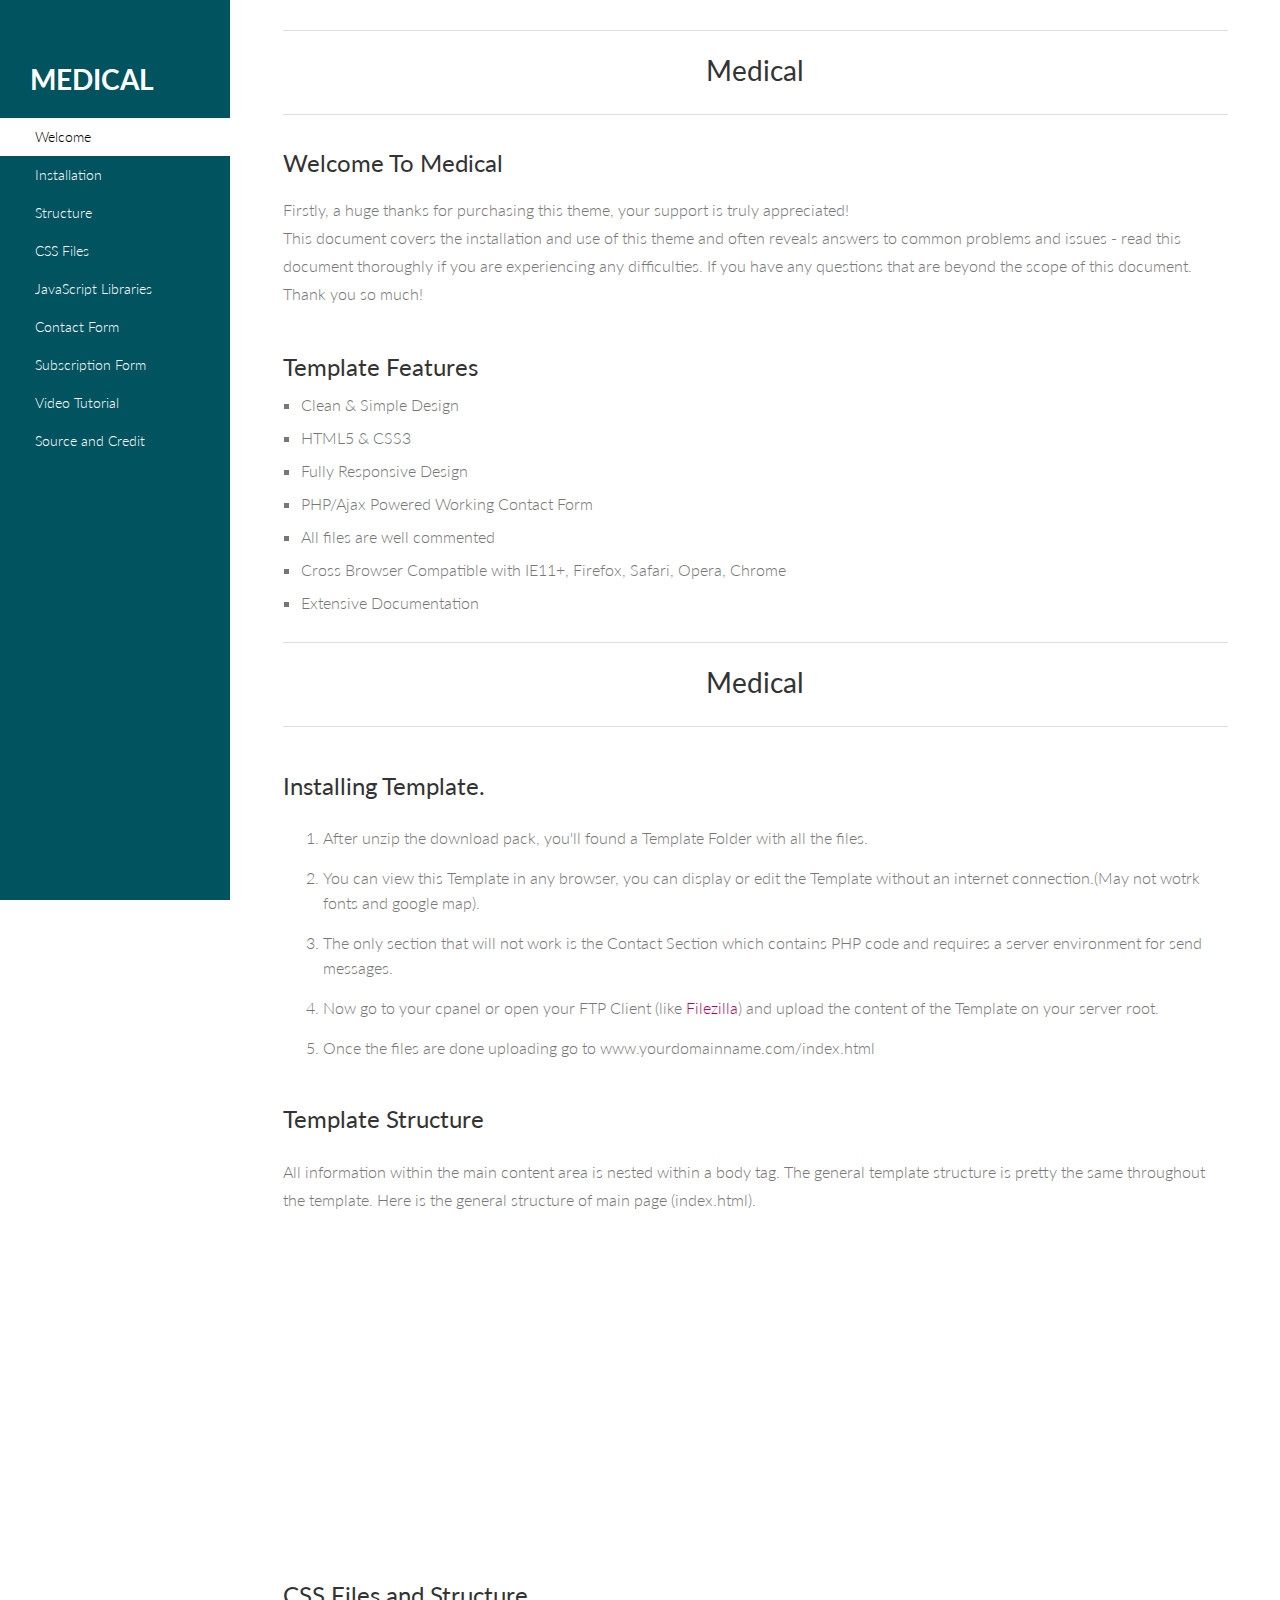
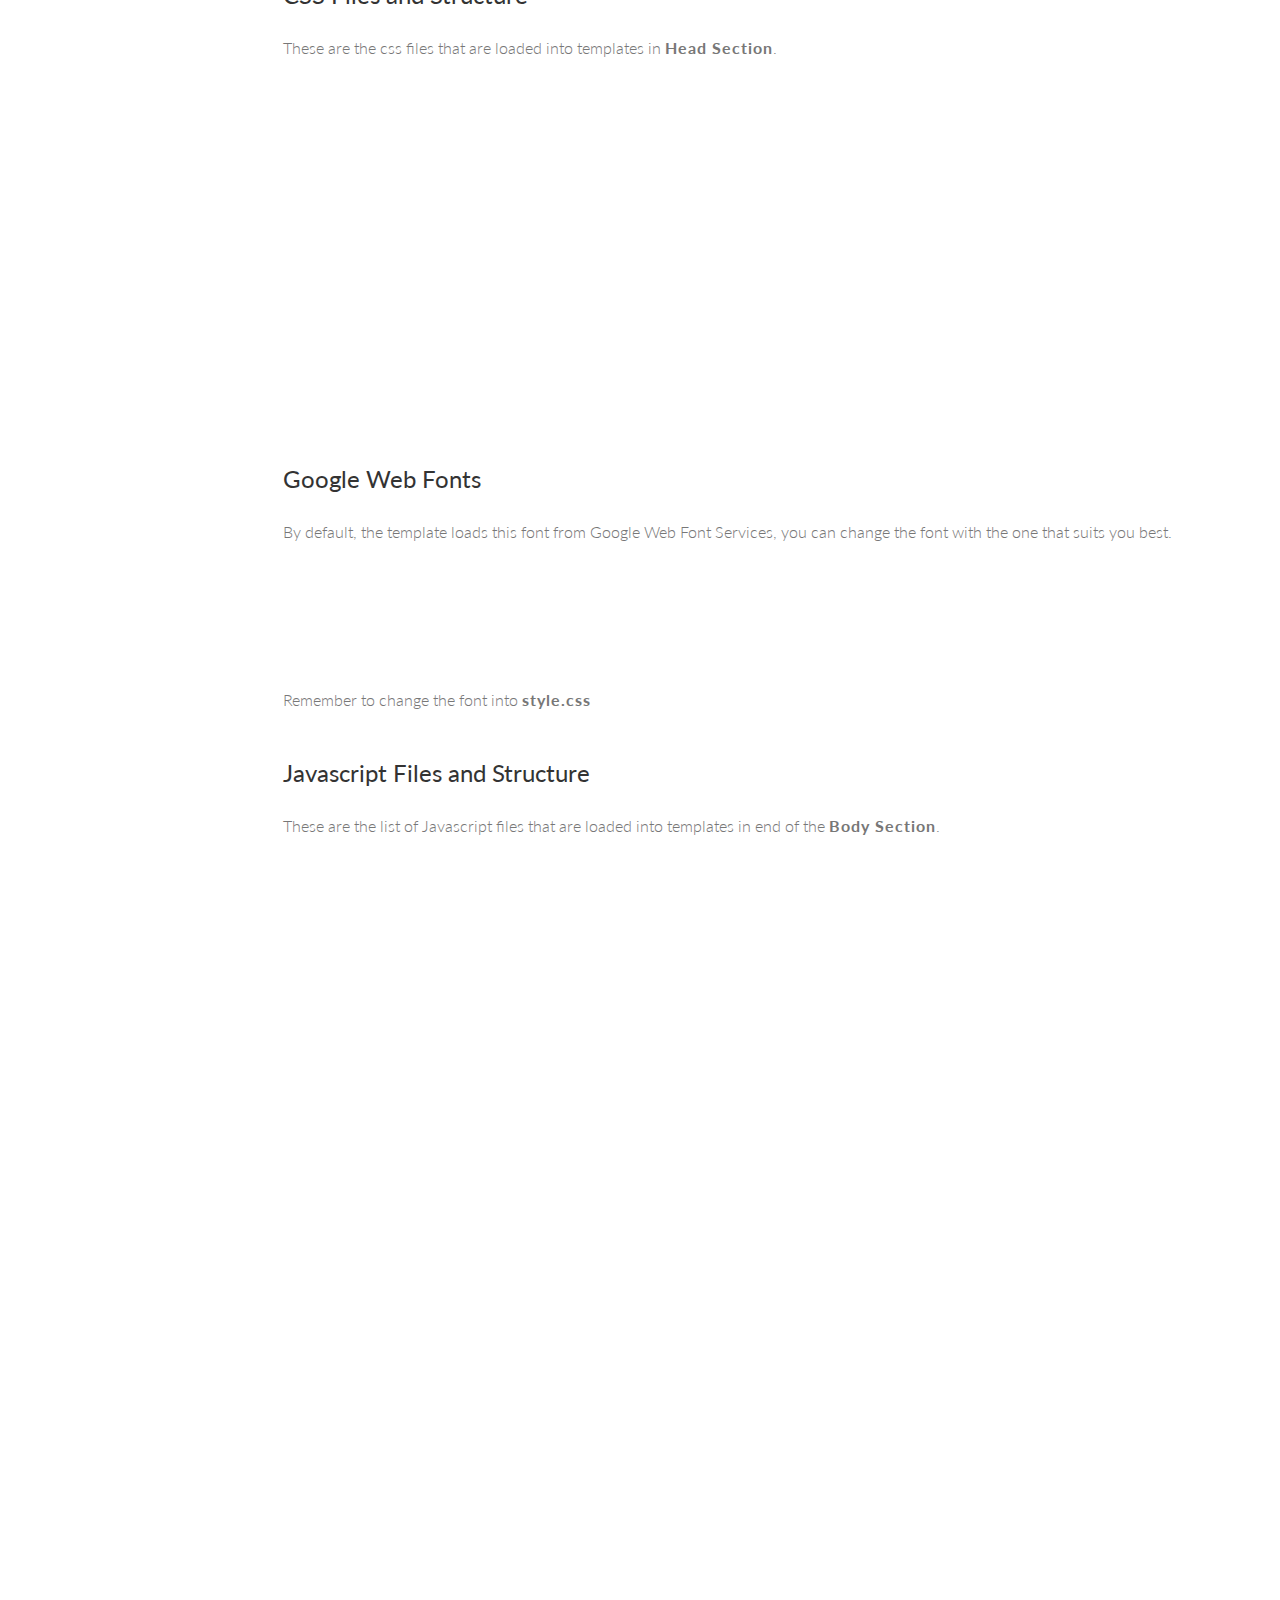
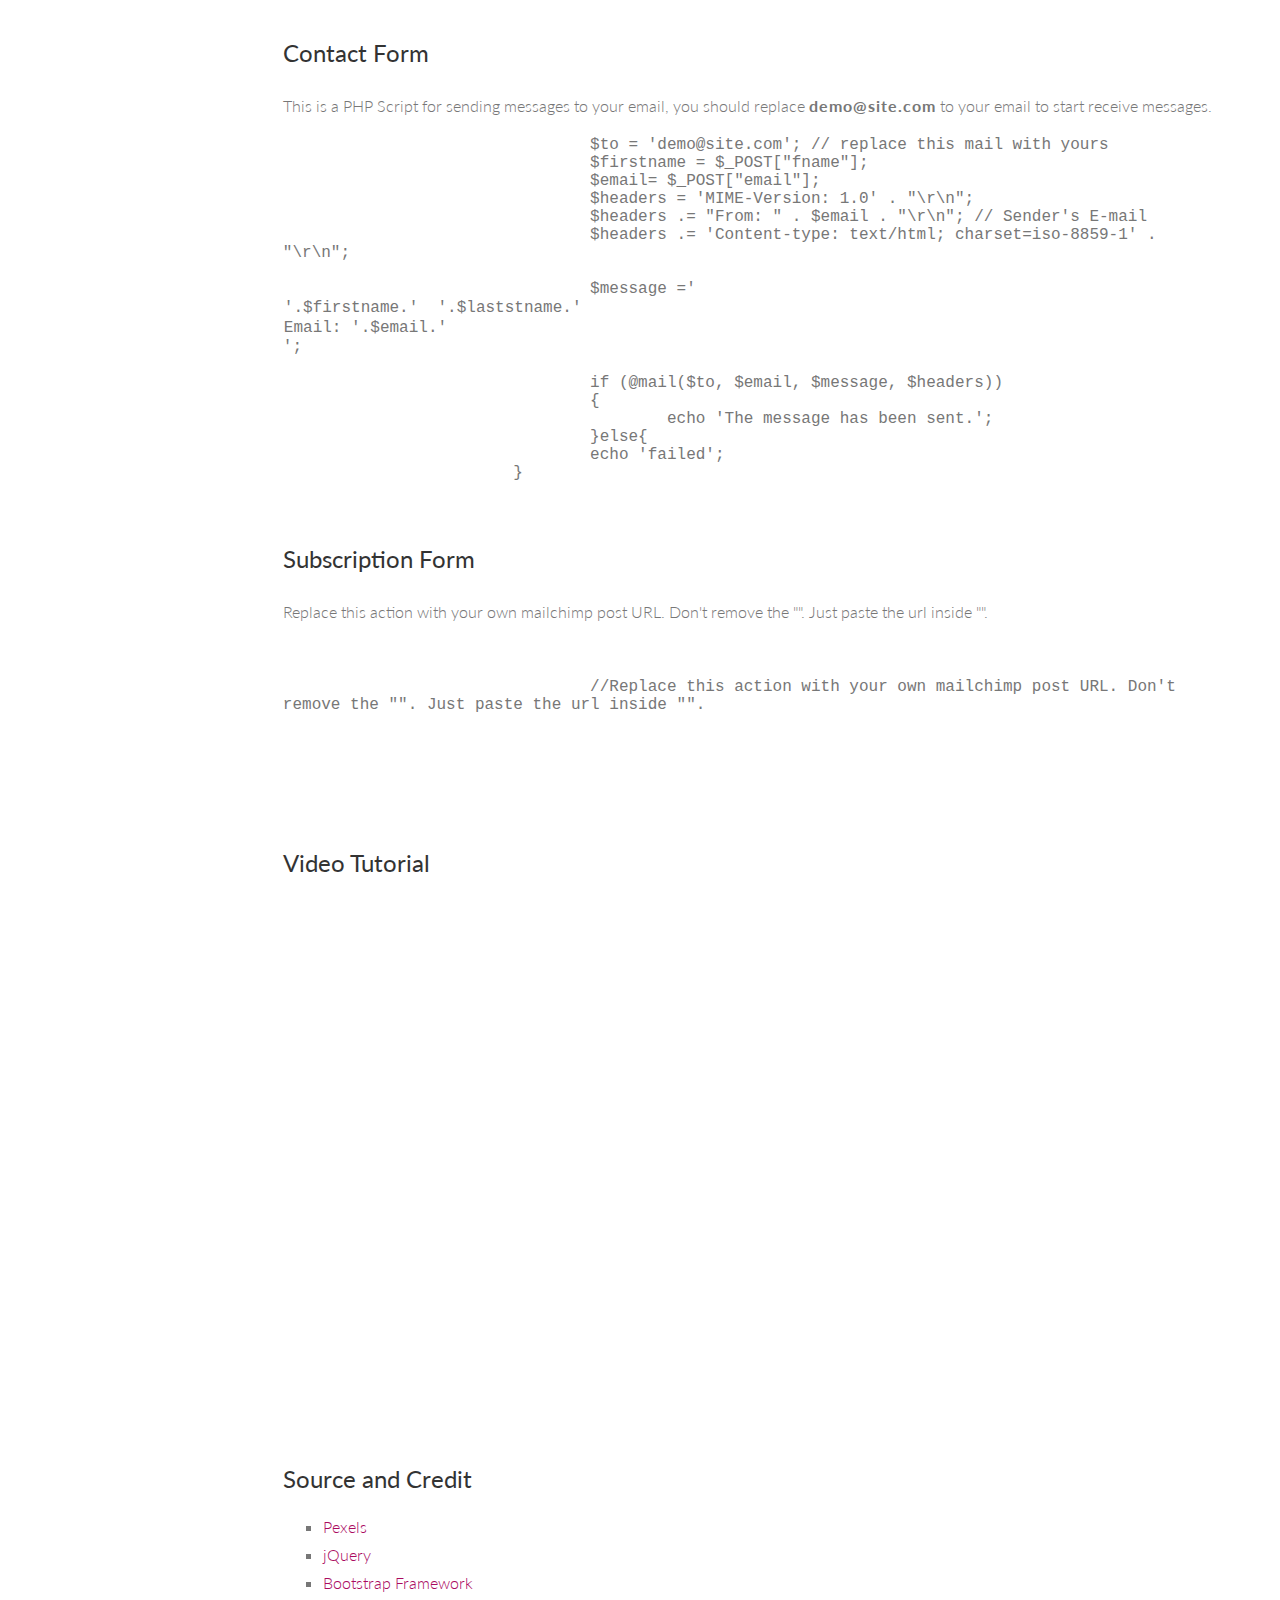
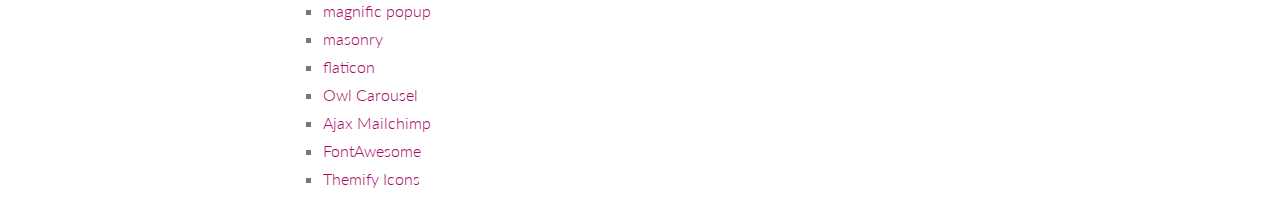
==== Doc/index.html @ 0fb0190c "11" ====
<!DOCTYPE html>
<html class="no-js">
<head>
	<meta charset="utf-8">
	<title>Medical</title>
	<meta name="description" content="">
	<meta name="viewport" content="width=device-width, initial-scale=1">
	<link href='http://fonts.googleapis.com/css?family=Lato:300,400,700' rel='stylesheet'>
	<!-- Syntax Highlighter -->
	<link rel="stylesheet" type="text/css" href="syntax-highlighter/styles/shCore.css" media="all">
	<link rel="stylesheet" type="text/css" href="syntax-highlighter/styles/shThemeDefault.css" media="all">
	<!-- Font Awesome CSS-->
	<link rel="stylesheet" href="css/font-awesome.min.css">
	<!-- Normalize/Reset CSS-->
	<link rel="stylesheet" href="css/normalize.min.css">
	<link rel="stylesheet" href="css/main.css">
</head>

<body id="welcome">
<aside class="left-sidebar">
<div class="logo">
	<a href="#welcome">
		<h1>Medical</h1>
	</a>
</div>
<nav class="left-nav">
	<ul id="nav">
		<li class="current"><a href="#welcome">Welcome</a></li>
		<li><a href="#installation">Installation</a></li>
		<li><a href="#tmpl-structure">Structure</a></li>
		<li><a href="#css-structure">CSS Files</a></li>
		<li><a href="#javascript">JavaScript Libraries</a></li>
		<li><a href="#contact-form">Contact Form</a></li>
		<li><a href="#subscription-form">Subscription Form</a></li>
		<li><a href="#video">Video Tutorial</a></li>
		<li><a href="#credit">Source and Credit</a></li>
	</ul>
</nav>
</aside>
<!-- Main Wrapper -->
<div id="main-wrapper">
<div class="main-content">
	<section id="welcome">
		<div class="content-header">
			<h1>Medical</h1>
		</div>
		<div class="welcome">
			<h2 class="twenty">Welcome To Medical</h2>
			<p>Firstly, a huge thanks for purchasing this theme, your support is truly appreciated!</p>
			<p>This document covers the installation and use of this theme and often reveals answers to common problems and issues - read this document thoroughly if you are experiencing any difficulties. If you have any questions that are beyond the scope of this document. Thank you so much!</p>
		</div>
		<div class="features">
			<h2 class="twenty">Template Features</h2>
			<ul>
				<li>Clean &amp; Simple Design</li>
				<li>HTML5 &amp; CSS3</li>
				<li>Fully Responsive Design</li>
				<li>PHP/Ajax Powered Working Contact Form</li>
				<li>All files are well commented</li>
				<li>Cross Browser Compatible with IE11+, Firefox, Safari, Opera, Chrome</li>
				<li>Extensive Documentation</li>
			</ul>
		</div>
	</section>
	<section id="installation">
		<div class="content-header">
			<h1>Medical</h1>
		</div>
		<h2 class="title">Installing Template.</h2>
		<div class="section-content">
			<ol>
				<li>After unzip the download pack, you'll found a Template Folder with all the files.</li>
				<li>You can view this Template in any browser, you can display or edit the Template without an internet connection.(May not wotrk fonts and google map).</li>
				<li>The only section that will not work is the Contact Section which contains PHP code and requires a server environment for send messages.</li>
				<li>Now go to your cpanel or open your FTP Client (like <a target="_blank" href="https://filezilla-project.org/download.php">Filezilla</a>) and upload the content of the Template on your server root.</li>
				<li>Once the files are done uploading go to www.yourdomainname.com/index.html</li>
			</ol>
		</div>
	</section>
	<section id="tmpl-structure">
		<h2 class="title">Template Structure</h2>
		<p class="fifteen">All information within the main content area is nested within a body tag. The general template structure is pretty the same throughout the template. Here is the general structure of main page (index.html).</p>
		<pre class="brush: html">

			<header class="header_area"></header>
				<main class="site-main">
					<section class="section"></section>
					<section class="section"></section>
					<section class="section"></section>
				</main>
			<footer class="footer"></footer>

		</pre>
	</section>
	<section id="css-structure">
		<h2 class="title">CSS Files and Structure</h2>
		<p class="fifteen">These are the css files that are loaded into templates in <strong>Head Section</strong>.</p>
		<pre class="brush: html">
		

		<!-- CSS here -->

		<link rel="stylesheet" href="assets/css/bootstrap.min.css">
		<link rel="stylesheet" href="assets/css/owl.carousel.min.css">
		<link rel="stylesheet" href="assets/css/slicknav.css">
		<link rel="stylesheet" href="assets/css/flaticon.css">
		<link rel="stylesheet" href="assets/css/gijgo.css">
		<link rel="stylesheet" href="assets/css/animate.min.css">
		<link rel="stylesheet" href="assets/css/animated-headline.css">
		<link rel="stylesheet" href="assets/css/magnific-popup.css">
		<link rel="stylesheet" href="assets/css/fontawesome-all.min.css">
		<link rel="stylesheet" href="assets/css/themify-icons.css">
		<link rel="stylesheet" href="assets/css/slick.css">
		<link rel="stylesheet" href="assets/css/nice-select.css">
		<link rel="stylesheet" href="assets/css/style.css">

		</pre>

		<h2 class="title">Google Web Fonts</h2>
		<p>By default, the template loads this font from Google Web Font Services, you can change the font with the one that suits you best.</p>
		<pre class="brush:html">		                
		<!-- Google Font -->
		
		<link href="https://fonts.googleapis.com/css?family=Muli:300,400,500,600,700,800,900&display=swap"> 

		</pre>

		<p class="twenty">Remember to change the font into <strong>style.css</strong></p>
	</section>
	<section id="javascript">
		<h2 class="title">Javascript Files and Structure</h2>
		<p class="fifteen">These are the list of Javascript files that are loaded into templates in end of the <strong>Body Section</strong>.
		<pre class="brush: html">

		<!-- JS here -->

		<script src="./assets/js/vendor/modernizr-3.5.0.min.js"></script>
		<!-- Jquery, Popper, Bootstrap -->
		<script src="./assets/js/vendor/jquery-1.12.4.min.js"></script>
		<script src="./assets/js/popper.min.js"></script>
		<script src="./assets/js/bootstrap.min.js"></script>
		<!-- Jquery Mobile Menu -->
		<script src="./assets/js/jquery.slicknav.min.js"></script>

		<!-- Jquery Slick , Owl-Carousel Plugins -->
		<script src="./assets/js/owl.carousel.min.js"></script>
		<script src="./assets/js/slick.min.js"></script>
		<!-- One Page, Animated-HeadLin -->
		<script src="./assets/js/wow.min.js"></script>
		<script src="./assets/js/animated.headline.js"></script>
		<script src="./assets/js/jquery.magnific-popup.js"></script>

		<!-- Date Picker -->
		<script src="./assets/js/gijgo.min.js"></script>
		<!-- Nice-select, sticky -->
		<script src="./assets/js/jquery.nice-select.min.js"></script>
		<script src="./assets/js/jquery.sticky.js"></script>
		
		<!-- counter , waypoint -->
		<script src="./assets/js/jquery.counterup.min.js"></script>
		<script src="./assets/js/waypoints.min.js"></script>
		<script src="./assets/js/jquery.countdown.min.js"></script>
		<!-- contact js -->
		<script src="./assets/js/contact.js"></script>
		<script src="./assets/js/jquery.form.js"></script>
		<script src="./assets/js/jquery.validate.min.js"></script>
		<script src="./assets/js/mail-script.js"></script>
		<script src="./assets/js/jquery.ajaxchimp.min.js"></script>
		
		<!-- Jquery Plugins, main Jquery -->	
		<script src="./assets/js/plugins.js"></script>
		<script src="./assets/js/main.js"></script>
		
		</pre>
	</section>

	<section id="contact-form">
			<h2 class="title"> Contact Form </h2>
			<p>This is a PHP Script for sending messages to your email, you should replace <strong>demo@site.com</strong> to your email to start receive messages.</p>
			<pre class="brush:php">
				$to = 'demo@site.com'; // replace this mail with yours
				$firstname = $_POST["fname"];
				$email= $_POST["email"];
				$headers = 'MIME-Version: 1.0' . "\r\n";
				$headers .= "From: " . $email . "\r\n"; // Sender's E-mail
				$headers .= 'Content-type: text/html; charset=iso-8859-1' . "\r\n";

				$message ='<table style="width:100%">
					<tr>
						<td>'.$firstname.'  '.$laststname.'</td>
					</tr>
					<tr><td>Email: '.$email.'</td></tr>
				</table>';

				if (@mail($to, $email, $message, $headers))
				{
					echo 'The message has been sent.';
				}else{
				echo 'failed';
			}
		</pre>		            
	</section>
	<section id="subscription-form">
		<h2 class="title"> Subscription Form </h2>
		<p>Replace this action with your own mailchimp post URL. Don't remove the "". Just paste the url inside "".</p>
		<pre class="brush: javascript">
			<div id="mc_embed_signup">
				//Replace this action with your own mailchimp post URL. Don't remove the "". Just paste the url inside "".
				<form target="_blank" novalidate action="https://spondonit.us12.list-manage.com/subscribe/post?u=1462626880ade1ac87bd9c93a&id=92a4423d01" method="get" class="subscription relative d-flex justify-content-center"></form>
			</div>
		</pre>		            
	</section>
	<section id="video">
		<h2 class="title"> Video Tutorial </h2>
		<!-- 21:9 aspect ratio -->
		<div class="embed-responsive embed-responsive-21by9">
			<iframe class="embed-responsive-item" width="100%" height="515" src="https://www.youtube.com/embed/i7_PRPLOxVE?rel=0&amp;controls=0&amp;showinfo=0" frameborder="0" allowfullscreen></iframe>
		</div>	            
	</section>
	<section id="credit">
		<h2 class="title">Source and Credit</h2>		            
		<div class="script-source">
			<ul>
				<li><a target="_blank" href="http://www.pexels.com">Pexels</a></li>
				<li><a target="_blank" href="http://jquery.com/">jQuery</a></li>
				<li><a target="_blank" href="http://getbootstrap.com">Bootstrap Framework</a></li>
				<li><a target="_blank" href="https://dimsemenov.com/plugins/magnific-popup/">magnific popup</a></li>
				<li><a target="_blank" href="https://masonry.desandro.com/">masonry</a></li>
				<li><a target="_blank" href="https://www.flaticon.com/home">flaticon</a></li>
				<li><a target="_blank" href="http://www.owlgraphic.com/owlcarousel">Owl Carousel</a></li>
				<li><a target="_blank" href="https://github.com/iamMonzurul/jQuery-AJAX-MailChimp">Ajax Mailchimp</a></li>
				<li><a target="_blank" href="http://fontawesome.io/">FontAwesome</a></li>
				<li><a target="_blank" href="https://themify.me/themify-icons">Themify Icons</a></li>
			</ul>
		</div>
	</section>
</div>
</div>

<!-- Essential JavaScript Libraries
	==============================================-->
	<script type="text/javascript" src="js/jquery-1.11.0.min.js"></script>
	<script type="text/javascript" src="js/jquery.nav.js"></script>
	<script type="text/javascript" src="syntax-highlighter/scripts/shCore.js"></script> 
	<script type="text/javascript" src="syntax-highlighter/scripts/shBrushXml.js"></script> 
	<script type="text/javascript" src="syntax-highlighter/scripts/shBrushCss.js"></script> 
	<script type="text/javascript" src="syntax-highlighter/scripts/shBrushJScript.js"></script> 
	<script type="text/javascript" src="syntax-highlighter/scripts/shBrushPhp.js"></script> 
	<script type="text/javascript">
		SyntaxHighlighter.all()
	</script>
	<script type="text/javascript" src="js/custom.js"></script>

</body>
</html>
---- Doc/syntax-highlighter/styles/shCore.css ----
/**
 * SyntaxHighlighter
 * http://alexgorbatchev.com/SyntaxHighlighter
 *
 * SyntaxHighlighter is donationware. If you are using it, please donate.
 * http://alexgorbatchev.com/SyntaxHighlighter/donate.html
 *
 * @version
 * 3.0.83 (July 02 2010)
 * 
 * @copyright
 * Copyright (C) 2004-2010 Alex Gorbatchev.
 *
 * @license
 * Dual licensed under the MIT and GPL licenses.
 */
.syntaxhighlighter a,
.syntaxhighlighter div,
.syntaxhighlighter code,
.syntaxhighlighter table,
.syntaxhighlighter table td,
.syntaxhighlighter table tr,
.syntaxhighlighter table tbody,
.syntaxhighlighter table thead,
.syntaxhighlighter table caption,
.syntaxhighlighter textarea {
  -moz-border-radius: 0 0 0 0 !important;
  -webkit-border-radius: 0 0 0 0 !important;
  background: none !important;
  border: 0 !important;
  bottom: auto !important;
  float: none !important;
  height: auto !important;
  left: auto !important;
  line-height: 1.1em !important;
  margin: 0 !important;
  outline: 0 !important;
  overflow: visible !important;
  padding: 0 !important;
  position: static !important;
  right: auto !important;
  text-align: left !important;
  top: auto !important;
  vertical-align: baseline !important;
  width: auto !important;
  box-sizing: content-box !important;
  font-family: "Consolas", "Bitstream Vera Sans Mono", "Courier New", Courier, monospace !important;
  font-weight: normal !important;
  font-style: normal !important;
  font-size: 1em !important;
  min-height: inherit !important;
  min-height: auto !important;
}

.syntaxhighlighter {
  width: 100% !important;
  margin: 1em 0 1em 0 !important;
  position: relative !important;
  overflow: auto !important;
  font-size: 1em !important;
}
.syntaxhighlighter.source {
  overflow: hidden !important;
}
.syntaxhighlighter .bold {
  font-weight: bold !important;
}
.syntaxhighlighter .italic {
  font-style: italic !important;
}
.syntaxhighlighter .line {
  white-space: pre !important;
}
.syntaxhighlighter table {
  width: 100% !important;
}
.syntaxhighlighter table caption {
  text-align: left !important;
  padding: .5em 0 0.5em 1em !important;
}
.syntaxhighlighter table td.code {
  width: 100% !important;
}
.syntaxhighlighter table td.code .container {
  position: relative !important;
}
.syntaxhighlighter table td.code .container textarea {
  box-sizing: border-box !important;
  position: absolute !important;
  left: 0 !important;
  top: 0 !important;
  width: 100% !important;
  height: 100% !important;
  border: none !important;
  background: white !important;
  padding-left: 1em !important;
  overflow: hidden !important;
  white-space: pre !important;
}
.syntaxhighlighter table td.gutter .line {
  text-align: right !important;
  padding: 0 0.5em 0 1em !important;
}
.syntaxhighlighter table td.code .line {
  padding: 0 1em !important;
}
.syntaxhighlighter.nogutter td.code .container textarea, .syntaxhighlighter.nogutter td.code .line {
  padding-left: 0em !important;
}
.syntaxhighlighter.show {
  display: block !important;
}
.syntaxhighlighter.collapsed table {
  display: none !important;
}
.syntaxhighlighter.collapsed .toolbar {
  padding: 0.1em 0.8em 0em 0.8em !important;
  font-size: 1em !important;
  position: static !important;
  width: auto !important;
  height: auto !important;
}
.syntaxhighlighter.collapsed .toolbar span {
  display: inline !important;
  margin-right: 1em !important;
}
.syntaxhighlighter.collapsed .toolbar span a {
  padding: 0 !important;
  display: none !important;
}
.syntaxhighlighter.collapsed .toolbar span a.expandSource {
  display: inline !important;
}
.syntaxhighlighter .toolbar {
  position: absolute !important;
  right: 1px !important;
  top: 1px !important;
  width: 11px !important;
  height: 11px !important;
  font-size: 10px !important;
  z-index: 10 !important;
}
.syntaxhighlighter .toolbar span.title {
  display: inline !important;
}
.syntaxhighlighter .toolbar a {
  display: block !important;
  text-align: center !important;
  text-decoration: none !important;
  padding-top: 1px !important;
}
.syntaxhighlighter .toolbar a.expandSource {
  display: none !important;
}
.syntaxhighlighter.ie {
  font-size: .9em !important;
  padding: 1px 0 1px 0 !important;
}
.syntaxhighlighter.ie .toolbar {
  line-height: 8px !important;
}
.syntaxhighlighter.ie .toolbar a {
  padding-top: 0px !important;
}
.syntaxhighlighter.printing .line.alt1 .content,
.syntaxhighlighter.printing .line.alt2 .content,
.syntaxhighlighter.printing .line.highlighted .number,
.syntaxhighlighter.printing .line.highlighted.alt1 .content,
.syntaxhighlighter.printing .line.highlighted.alt2 .content {
  background: none !important;
}
.syntaxhighlighter.printing .line .number {
  color: #bbbbbb !important;
}
.syntaxhighlighter.printing .line .content {
  color: black !important;
}
.syntaxhighlighter.printing .toolbar {
  display: none !important;
}
.syntaxhighlighter.printing a {
  text-decoration: none !important;
}
.syntaxhighlighter.printing .plain, .syntaxhighlighter.printing .plain a {
  color: black !important;
}
.syntaxhighlighter.printing .comments, .syntaxhighlighter.printing .comments a {
  color: #008200 !important;
}
.syntaxhighlighter.printing .string, .syntaxhighlighter.printing .string a {
  color: blue !important;
}
.syntaxhighlighter.printing .keyword {
  color: #006699 !important;
  font-weight: bold !important;
}
.syntaxhighlighter.printing .preprocessor {
  color: gray !important;
}
.syntaxhighlighter.printing .variable {
  color: #aa7700 !important;
}
.syntaxhighlighter.printing .value {
  color: #009900 !important;
}
.syntaxhighlighter.printing .functions {
  color: #ff1493 !important;
}
.syntaxhighlighter.printing .constants {
  color: #0066cc !important;
}
.syntaxhighlighter.printing .script {
  font-weight: bold !important;
}
.syntaxhighlighter.printing .color1, .syntaxhighlighter.printing .color1 a {
  color: gray !important;
}
.syntaxhighlighter.printing .color2, .syntaxhighlighter.printing .color2 a {
  color: #ff1493 !important;
}
.syntaxhighlighter.printing .color3, .syntaxhighlighter.printing .color3 a {
  color: red !important;
}
.syntaxhighlighter.printing .break, .syntaxhighlighter.printing .break a {
  color: black !important;
}
---- Doc/syntax-highlighter/styles/shThemeDefault.css ----
/**
 * SyntaxHighlighter
 * http://alexgorbatchev.com/SyntaxHighlighter
 *
 * SyntaxHighlighter is donationware. If you are using it, please donate.
 * http://alexgorbatchev.com/SyntaxHighlighter/donate.html
 *
 * @version
 * 3.0.83 (July 02 2010)
 * 
 * @copyright
 * Copyright (C) 2004-2010 Alex Gorbatchev.
 *
 * @license
 * Dual licensed under the MIT and GPL licenses.
 */
.syntaxhighlighter {
  background-color: white !important;
  max-height:450px;
}
.syntaxhighlighter .line.alt1 {
  background-color: white !important;
}
.syntaxhighlighter .line.alt2 {
  background-color: white !important;
}
.syntaxhighlighter .line.highlighted.alt1, .syntaxhighlighter .line.highlighted.alt2 {
  background-color: #e0e0e0 !important;
}
.syntaxhighlighter .line.highlighted.number {
  color: black !important;
}
.syntaxhighlighter table caption {
  color: black !important;
}
.syntaxhighlighter .gutter {
  color: #afafaf !important;
}
.syntaxhighlighter .gutter .line {
  border-right: 3px solid #6ce26c !important;
}
.syntaxhighlighter .gutter .line.highlighted {
  background-color: #6ce26c !important;
  color: white !important;
}
.syntaxhighlighter.printing .line .content {
  border: none !important;
}
.syntaxhighlighter.collapsed {
  overflow: visible !important;
}
.syntaxhighlighter.collapsed .toolbar {
  color: blue !important;
  background: white !important;
  border: 1px solid #6ce26c !important;
}
.syntaxhighlighter.collapsed .toolbar a {
  color: blue !important;
}
.syntaxhighlighter.collapsed .toolbar a:hover {
  color: red !important;
}
.syntaxhighlighter .toolbar {
  color: white !important;
  background: #6ce26c !important;
  border: none !important;
}
.syntaxhighlighter .toolbar a {
  color: white !important;
}
.syntaxhighlighter .toolbar a:hover {
  color: black !important;
}
.syntaxhighlighter .plain, .syntaxhighlighter .plain a {
  color: black !important;
}
.syntaxhighlighter .comments, .syntaxhighlighter .comments a {
  color: #008200 !important;
}
.syntaxhighlighter .string, .syntaxhighlighter .string a {
  color: blue !important;
}
.syntaxhighlighter .keyword {
  color: #006699 !important;
}
.syntaxhighlighter .preprocessor {
  color: gray !important;
}
.syntaxhighlighter .variable {
  color: #aa7700 !important;
}
.syntaxhighlighter .value {
  color: #009900 !important;
}
.syntaxhighlighter .functions {
  color: #ff1493 !important;
}
.syntaxhighlighter .constants {
  color: #0066cc !important;
}
.syntaxhighlighter .script {
  font-weight: bold !important;
  color: #006699 !important;
  background-color: none !important;
}
.syntaxhighlighter .color1, .syntaxhighlighter .color1 a {
  color: gray !important;
}
.syntaxhighlighter .color2, .syntaxhighlighter .color2 a {
  color: #ff1493 !important;
}
.syntaxhighlighter .color3, .syntaxhighlighter .color3 a {
  color: red !important;
}

.syntaxhighlighter .keyword {
  font-weight: bold !important;
}
---- Doc/css/main.css ----
body{
	background-color:#FFF;
    font-family: "Lato", sans-serif;
    font-weight: 300;
	font-size:16px;
	line-height:18px;
	color:#777;
}

p{
	margin:0;
}

a {
    color: #aa0a5f;
}

a, a:hover, a:focus{
	text-decoration: none;
	outline: 0;
}
h1, h2, h3,
h4, h5, h6 {
    color: #333;
	margin:0;
    font-weight: normal;
}

h1 { font-size: 28px;}
h2 { font-size: 24px;}
h3 { font-size: 18px;}
h5 { font-size: 16px;}
h6 { font-size: 14px;}

strong {
  letter-spacing: 1px;
}

code {
  background-color: #ddd;
  border-radius: 3px;
  color: #000;
  font-size: 85%;
  margin: 0;
  padding: 5px 10px;
}

code a {
    color: #333;
}

code a:hover {
    text-decoration: underline;
}

section p {
  line-height: 28px;
}

.clearfix:before,
.clearfix:after {
    content: " ";
    display: table;
}
.clearfix:after {
    clear: both;
}
.clearfix {
    *zoom: 1;
}

.tan {
  margin-bottom: 10px;
}

.fifteen{
    margin-bottom: 15px;
}

.twenty{
    margin-bottom: 20px;
}

.center {
    text-align: center;
}

.title {
    margin: 50px 0 30px;
}

.syntaxhighlighter {
    border: 1px solid #efefef;
    max-height: 100% !important;
    padding: 20px 0;
}


.main-content section {
  margin: 0 5%;
}


.left-sidebar {
    background-color: #015360;
    float: left;
    min-height: 100%;
    position: fixed;
    width: 18%;
}

.logo {
    padding-bottom: 30px;
    padding-left: 30px;
    padding-top: 70px;
}
.logo h1{
    color: #fff;
    font-weight: 700;
    text-transform: uppercase;
}
.left-nav ul {
    margin: 0;
    padding: 0;
    font-size: 14px;
}

.left-nav ul li a {
    color: #fff;
    display: block;
    padding: 10px 35px;
    -webkit-transition: all 0.3s ease-in 0s;
       -moz-transition: all 0.3s ease-in 0s;
        -ms-transition: all 0.3s ease-in 0s;
         -o-transition: all 0.3s ease-in 0s;
            transition: all 0.3s ease-in 0s;
}

.left-nav ul li a:hover, .left-nav ul li .current {
    background-color: #fff;
    color: #000;
}


#main-wrapper {
    float: left;
    margin-left: 18%;
    width: 82%;
}

.content-header {
    border-bottom: 1px solid #ddd;
    border-top: 1px solid #ddd;
    margin-top: 30px;
    padding: 30px 0 35px;
    text-align: center;
}

.welcome {
    font-size: 16px;
    line-height: 26px;
    margin: 35px auto 0;
}

.features {
    margin-top: 50px;
}

.features ul li {
    list-style: square outside none;
    margin-bottom: 15px;
}

.features > ul {
    padding-left: 18px;
}

.author {
    border-bottom: 1px solid #ddd;
    border-top: 1px solid #ddd;
    margin-top: 50px;
    padding: 30px 0;
}

.author-info {
    font-size: 18px;
    line-height: 28px;
    margin: 0 auto;
    width: 50%;
}

.section-content {
    font-size: 16px;
    line-height: 25px;
}

.section-content li {
    margin-bottom: 15px;
}

.section-content a:hover {
    text-decoration: underline;
}

.script-source li {
    list-style: square outside none;
    margin-bottom: 10px;
}

#twitter-feed li,
#flickr li {
    line-height: 25px;
    margin-bottom: 10px;
}

#twitter-feed img {
    border: 1px solid #ddd;
    box-shadow: 2px 3px 3px #ddd;
    height: auto;
    margin-top: 10px;
    max-width: 100%;
}
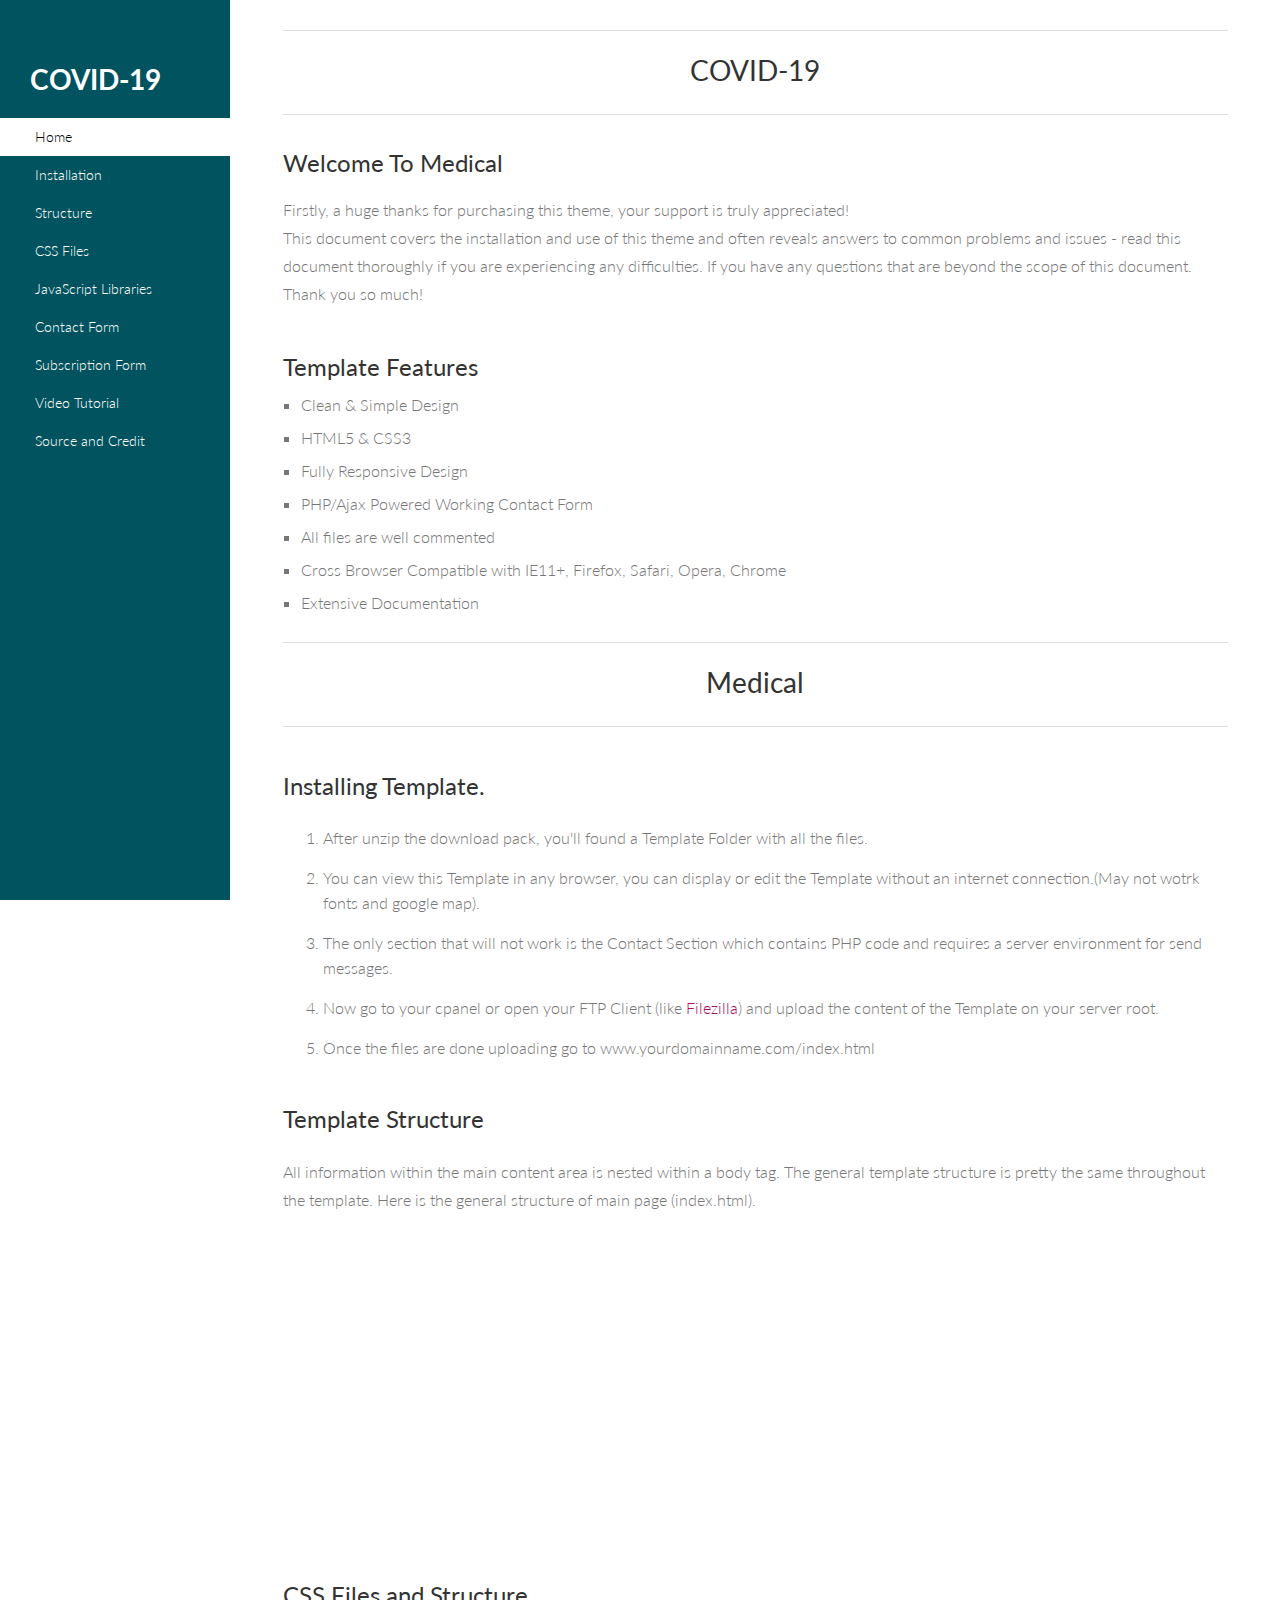
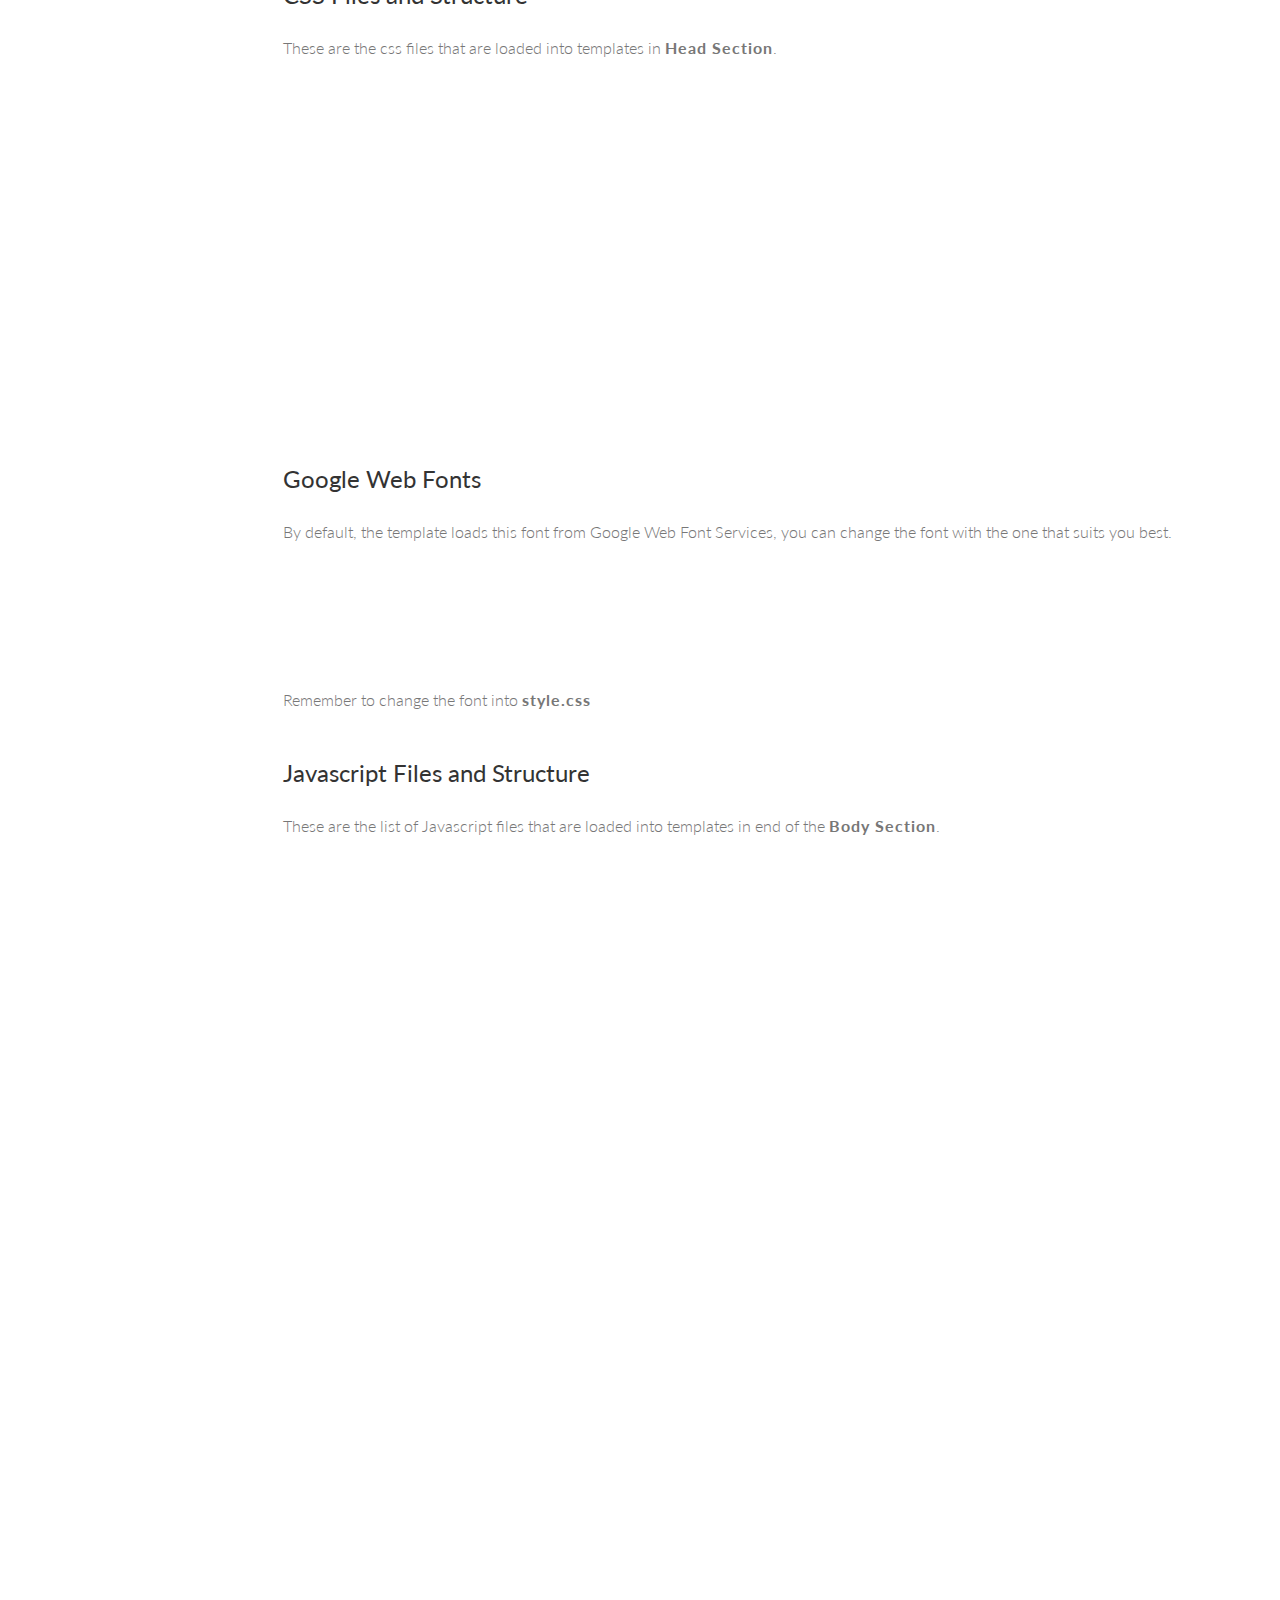
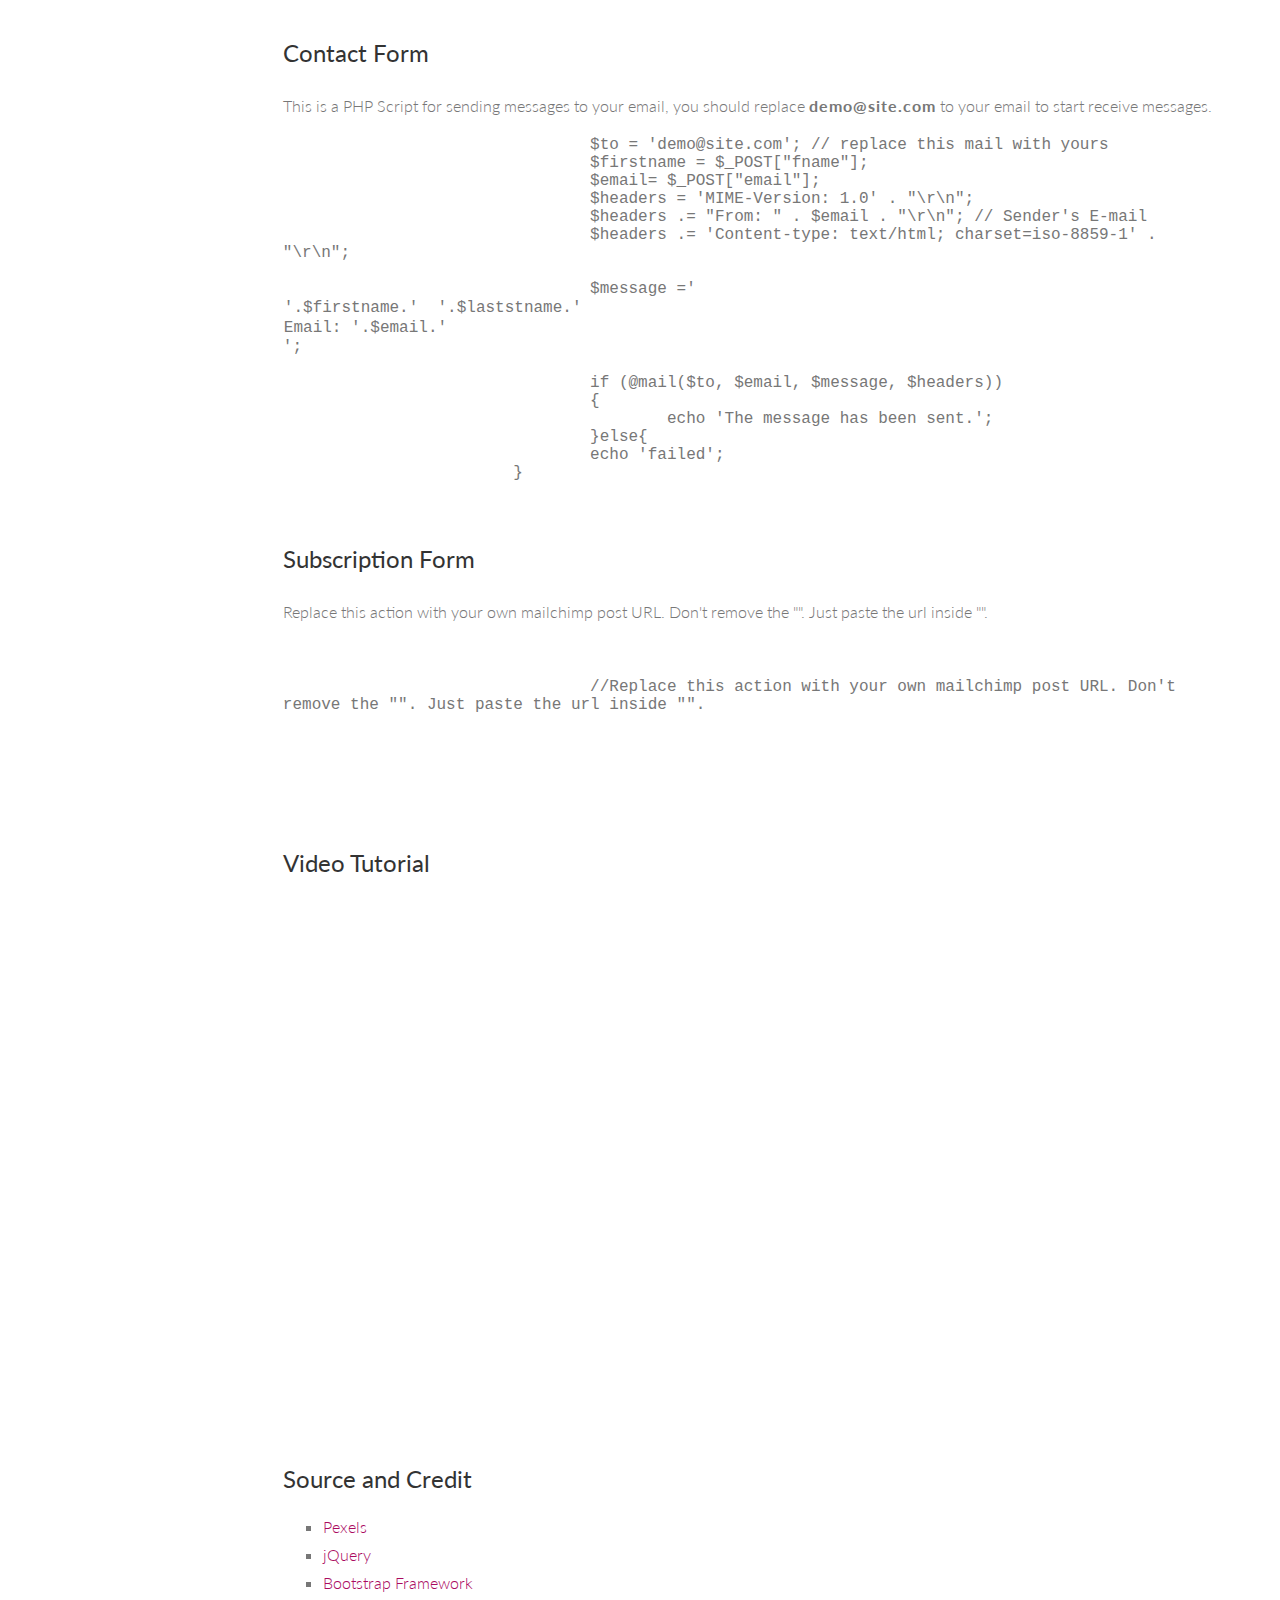
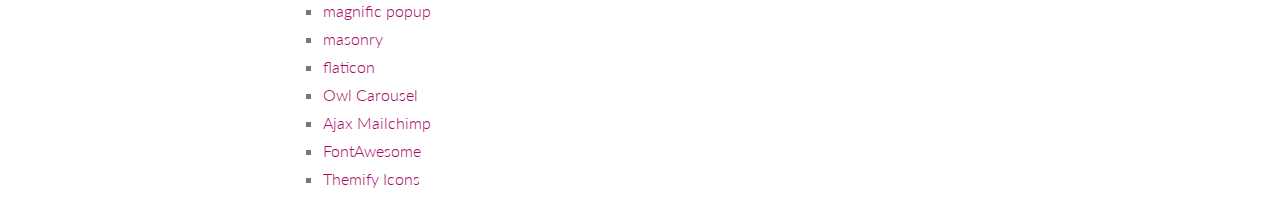
==== commit 61c1062d: "Update index.html" ====
--- a/Doc/index.html
+++ b/Doc/index.html
@@ -1,10 +1,10 @@
 <!DOCTYPE html>
-<html class="no-js">
+<html lang=" zh-Hant-TW ">
 <head>
 	<meta charset="utf-8">
-	<title>Medical</title>
 	<meta name="description" content="">
 	<meta name="viewport" content="width=device-width, initial-scale=1">
+	<title>COVID-19</title>
 	<link href='http://fonts.googleapis.com/css?family=Lato:300,400,700' rel='stylesheet'>
 	<!-- Syntax Highlighter -->
 	<link rel="stylesheet" type="text/css" href="syntax-highlighter/styles/shCore.css" media="all">
@@ -20,12 +20,12 @@
 <aside class="left-sidebar">
 <div class="logo">
 	<a href="#welcome">
-		<h1>Medical</h1>
+		<h1>COVID-19</h1>
 	</a>
 </div>
 <nav class="left-nav">
 	<ul id="nav">
-		<li class="current"><a href="#welcome">Welcome</a></li>
+		<li class="current"><a href="#welcome">Home</a></li>
 		<li><a href="#installation">Installation</a></li>
 		<li><a href="#tmpl-structure">Structure</a></li>
 		<li><a href="#css-structure">CSS Files</a></li>
@@ -42,7 +42,7 @@
 <div class="main-content">
 	<section id="welcome">
 		<div class="content-header">
-			<h1>Medical</h1>
+			<h1>COVID-19</h1>
 		</div>
 		<div class="welcome">
 			<h2 class="twenty">Welcome To Medical</h2>
